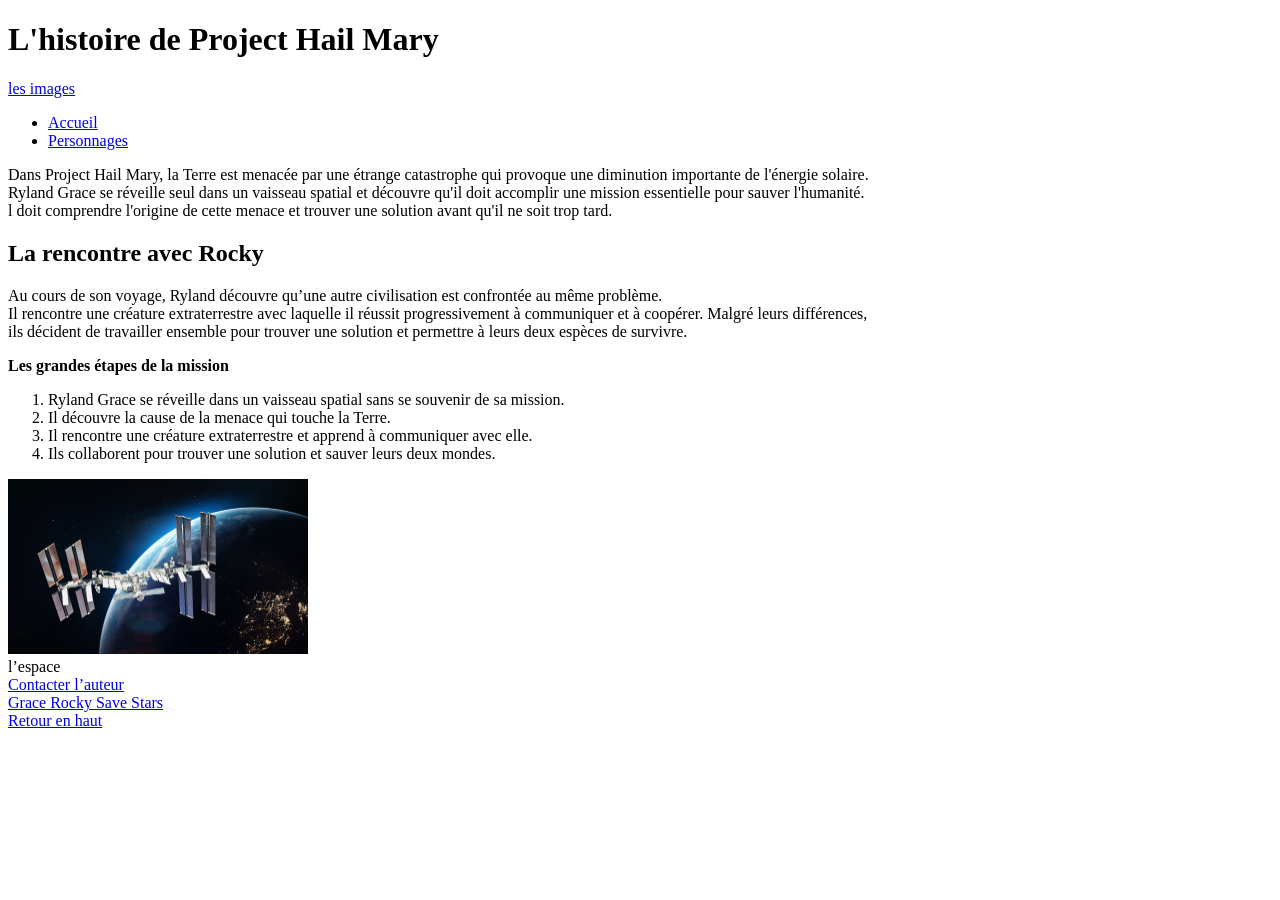
==== pages/page2.html @ b77110b2 "Page d'acceuil : titres , texte et liste" ====
<!DOCTYPE html>
<html lang="fr">
<head>
    <meta charset="UTF-8">
    <title>L'histoire de Project Hail Mary</title>
</head>
<body>
    <h1 id="hut" >L'histoire de Project Hail Mary</h1>
      <nav>
        <a href="#images">les images</a>
 <ul>
 <li><a href="../index.html">Accueil</a></li>
 <li><a href="page3.html">Personnages</a></li>
 </ul>
</nav>
    <p>Dans Project Hail Mary, la Terre est menacée par une étrange catastrophe qui provoque une diminution importante de l'énergie solaire. <br>
        Ryland Grace se réveille seul dans un vaisseau spatial et découvre qu'il doit accomplir une mission essentielle pour sauver l'humanité.<br>
        l doit comprendre l'origine de cette menace et trouver une solution avant qu'il ne soit trop tard.</p>
        <h2>La rencontre avec Rocky</h2>
        <p>Au cours de son voyage, Ryland découvre qu’une autre civilisation est confrontée au même problème. <br>
            Il rencontre une créature extraterrestre avec laquelle il réussit progressivement à communiquer et à coopérer. Malgré leurs différences, <br>
            ils décident de travailler ensemble pour trouver une solution et permettre à leurs deux espèces de survivre.</p>
    <p><strong> Les grandes étapes de la mission </strong></p>
    <ol>
        <li>Ryland Grace se réveille dans un vaisseau spatial sans se souvenir de sa mission.</li>
        <li>Il découvre la cause de la menace qui touche la Terre.</li>
        <li>Il rencontre une créature extraterrestre et apprend à communiquer avec elle.</li>
        <li>Ils collaborent pour trouver une solution et sauver leurs deux mondes.</li>
    </ol>
    <img src="../images/l’espace.jpg" alt="Rocky" width="300" id="images" >
                <figcaption>l’espace</figcaption>
            </figure>
             <a href="ben mahmoud.ahmed yassine @socite.tn">Contacter l’auteur</a><br>
            <a href="https://projecthailmary.fandom.com/wiki/Rocky">Grace Rocky Save Stars</a><br>
            <a href="#hut">Retour en haut </a>
</body>
</html>
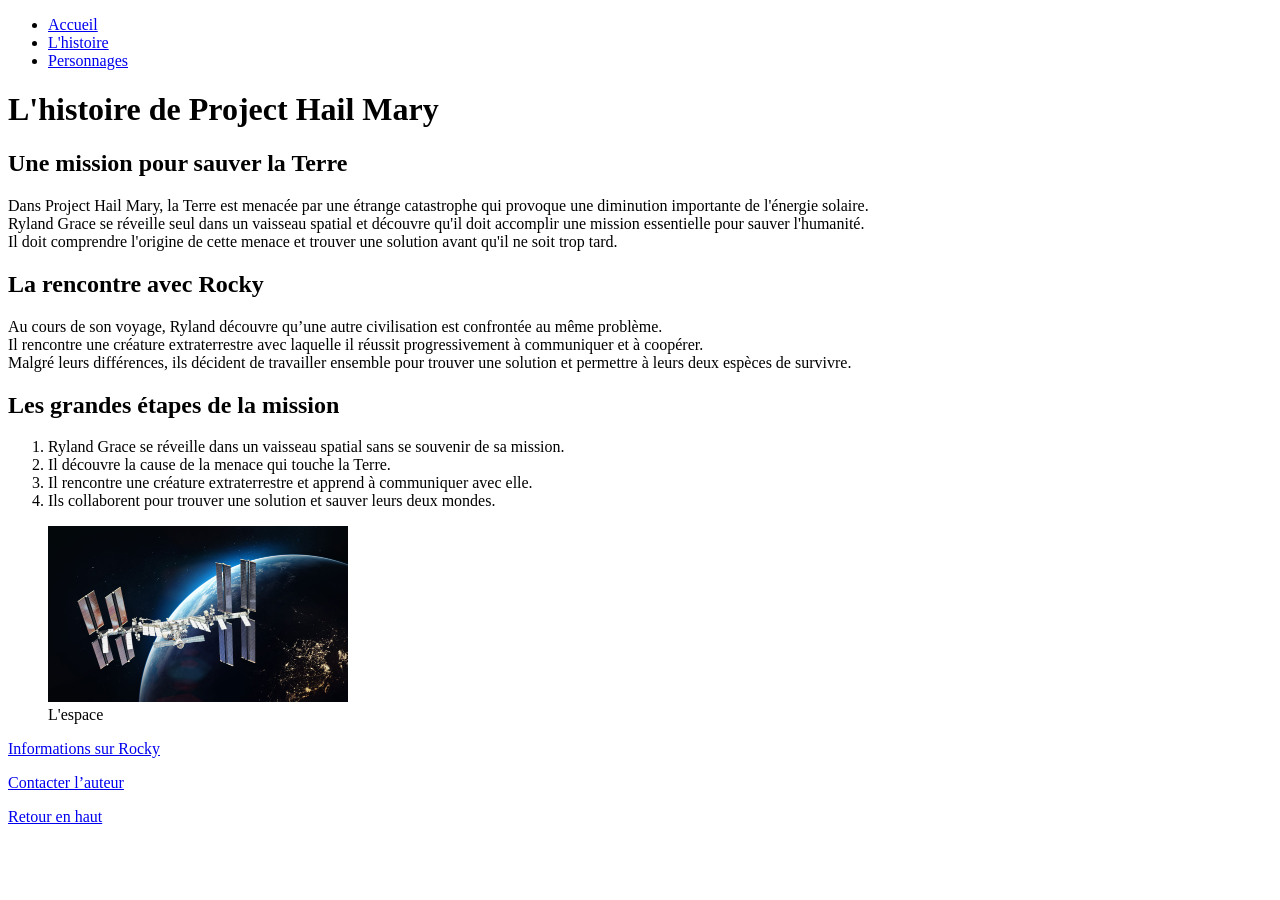
==== commit 7c473022: "Ajout des images, liens et navigation" ====
--- a/pages/page2.html
+++ b/pages/page2.html
@@ -4,34 +4,59 @@
     <meta charset="UTF-8">
     <title>L'histoire de Project Hail Mary</title>
 </head>
-<body>
-    <h1 id="hut" >L'histoire de Project Hail Mary</h1>
-      <nav>
-        <a href="#images">les images</a>
- <ul>
- <li><a href="../index.html">Accueil</a></li>
- <li><a href="page3.html">Personnages</a></li>
- </ul>
-</nav>
-    <p>Dans Project Hail Mary, la Terre est menacée par une étrange catastrophe qui provoque une diminution importante de l'énergie solaire. <br>
+<body id="hut">
+
+    <nav>
+        <ul>
+            <li><a href="../index.html">Accueil</a></li>
+            <li><a href="page2.html">L'histoire</a></li>
+            <li><a href="page3.html">Personnages</a></li>
+        </ul>
+    </nav>
+
+    <h1>L'histoire de Project Hail Mary</h1>
+
+    <h2 id="mission">Une mission pour sauver la Terre</h2>
+    <p>
+        Dans Project Hail Mary, la Terre est menacée par une étrange catastrophe qui provoque une diminution importante de l'énergie solaire.<br>
         Ryland Grace se réveille seul dans un vaisseau spatial et découvre qu'il doit accomplir une mission essentielle pour sauver l'humanité.<br>
-        l doit comprendre l'origine de cette menace et trouver une solution avant qu'il ne soit trop tard.</p>
-        <h2>La rencontre avec Rocky</h2>
-        <p>Au cours de son voyage, Ryland découvre qu’une autre civilisation est confrontée au même problème. <br>
-            Il rencontre une créature extraterrestre avec laquelle il réussit progressivement à communiquer et à coopérer. Malgré leurs différences, <br>
-            ils décident de travailler ensemble pour trouver une solution et permettre à leurs deux espèces de survivre.</p>
-    <p><strong> Les grandes étapes de la mission </strong></p>
+        Il doit comprendre l'origine de cette menace et trouver une solution avant qu'il ne soit trop tard.
+    </p>
+
+    <h2 id="rocky">La rencontre avec Rocky</h2>
+    <p>
+        Au cours de son voyage, Ryland découvre qu’une autre civilisation est confrontée au même problème.<br>
+        Il rencontre une créature extraterrestre avec laquelle il réussit progressivement à communiquer et à coopérer.<br>
+        Malgré leurs différences, ils décident de travailler ensemble pour trouver une solution et permettre à leurs deux espèces de survivre.
+    </p>
+
+    <h2>Les grandes étapes de la mission</h2>
+
     <ol>
         <li>Ryland Grace se réveille dans un vaisseau spatial sans se souvenir de sa mission.</li>
         <li>Il découvre la cause de la menace qui touche la Terre.</li>
         <li>Il rencontre une créature extraterrestre et apprend à communiquer avec elle.</li>
         <li>Ils collaborent pour trouver une solution et sauver leurs deux mondes.</li>
     </ol>
-    <img src="../images/l’espace.jpg" alt="Rocky" width="300" id="images" >
-                <figcaption>l’espace</figcaption>
-            </figure>
-             <a href="ben mahmoud.ahmed yassine @socite.tn">Contacter l’auteur</a><br>
-            <a href="https://projecthailmary.fandom.com/wiki/Rocky">Grace Rocky Save Stars</a><br>
-            <a href="#hut">Retour en haut </a>
+
+    <figure>
+        <img src="../images/l’espace.jpg" alt="Espace et vaisseau spatial" width="300" id="images">
+        <figcaption>L'espace</figcaption>
+    </figure>
+
+    <p>
+        <a href="https://projecthailmary.fandom.com/wiki/Rocky" target="_blank" rel="noopener noreferrer">
+            Informations sur Rocky
+        </a>
+    </p>
+
+    <p>
+        <a href="mailto:prenom.nom@exemple.tn">Contacter l’auteur</a>
+    </p>
+
+    <p>
+        <a href="#hut">Retour en haut</a>
+    </p>
+
 </body>
 </html>
